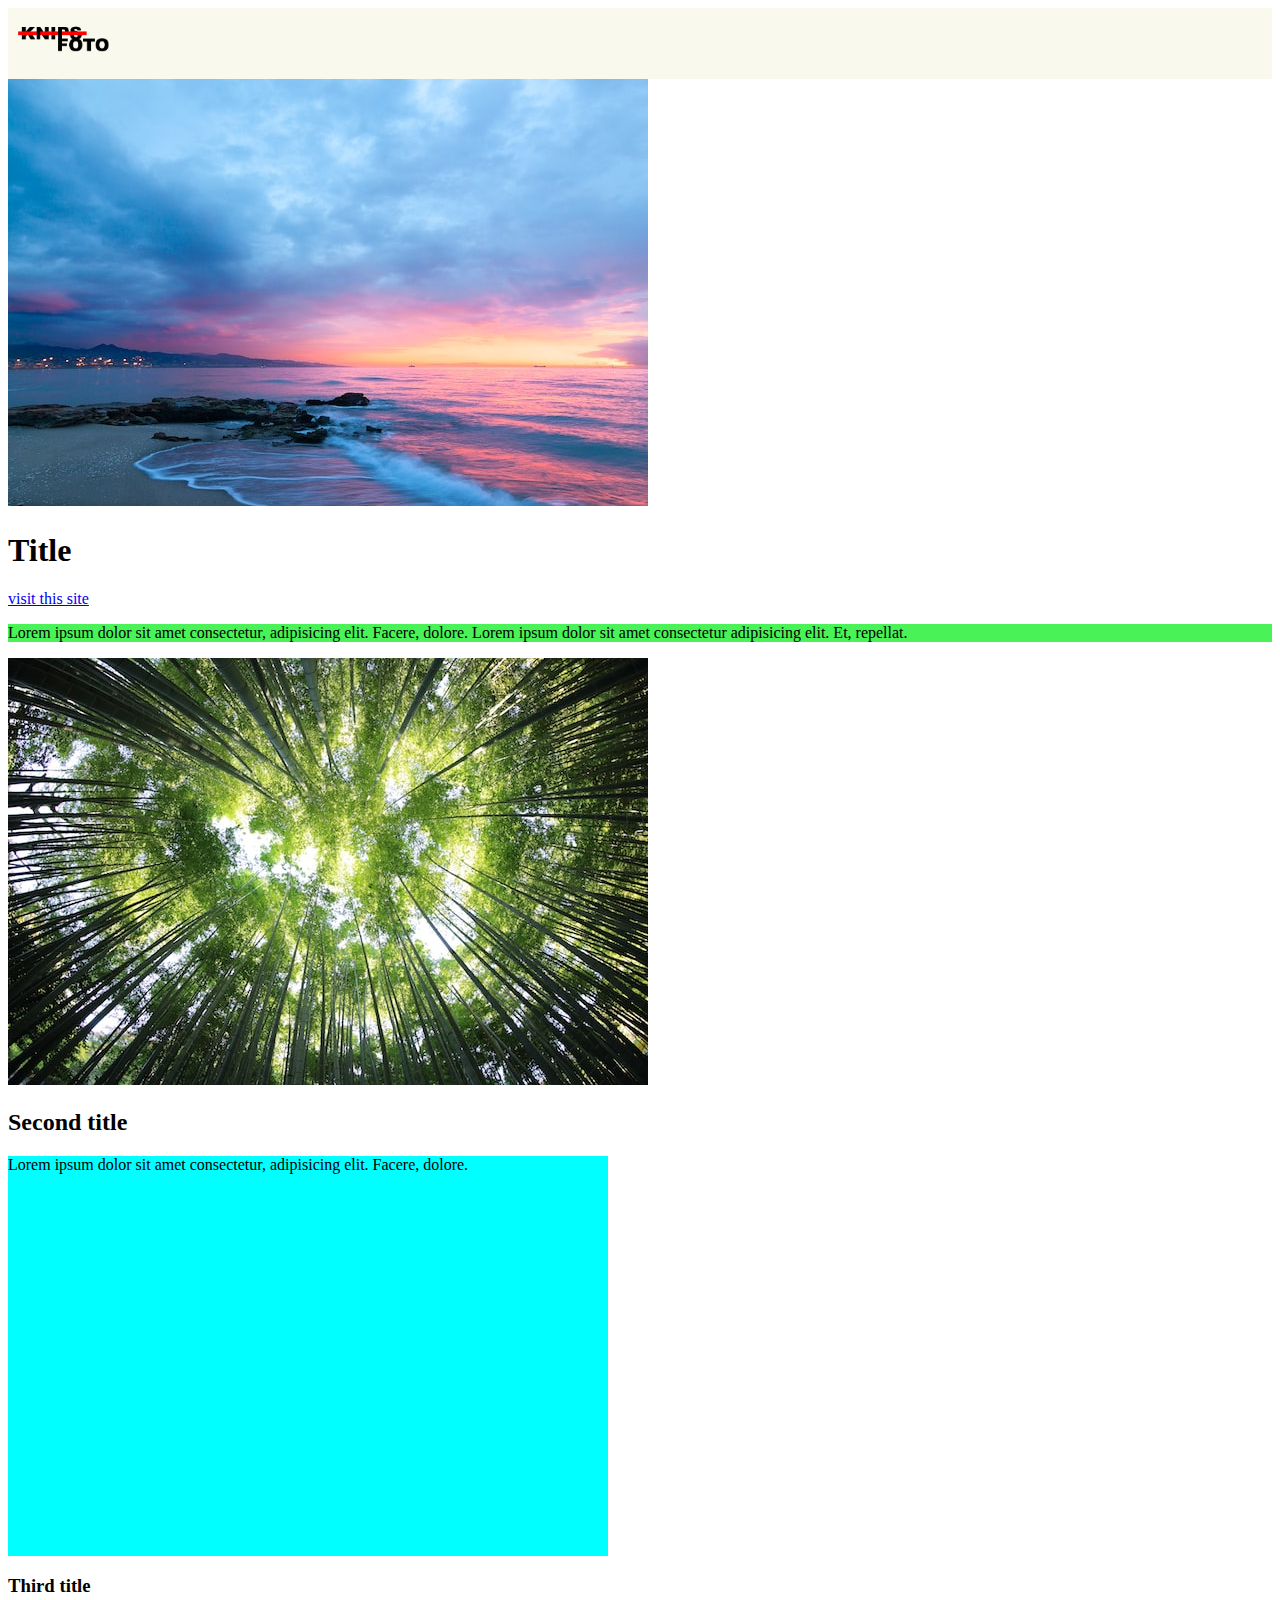
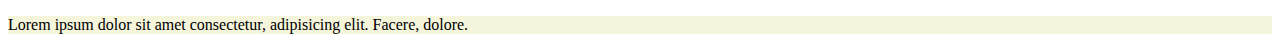
==== Index.html @ 51e5e238 "add style file" ====
<!DOCTYPE html>
<html lang="en">
    <head>
        <meta charset="UTF-8">
        <title>My first page</title>
        <meta name="description" content="this page is about me"> 
         <link rel="stylesheet" href="./CSS/Style.css">
    </head>
    <body>
        <header>
         <img src="./Assets/Knipsfoto-kopi.png" width="120">
        </header>
        <main>
            <img src="./Assets/Bildet til html.jpg" alt="">
            <article>
                <h1>Title</h1>
                <a href="https://www.google.com" target="_blank"> visit this site</a>
                <p class="first-paragraph"> 
                    Lorem ipsum dolor sit amet consectetur, adipisicing elit. Facere, dolore.
                    Lorem ipsum dolor sit amet consectetur adipisicing elit. Et, repellat.
                </p> 
                <img src="./Assets/kazuend-19SC2oaVZW0-unsplash.jpg" alt="">
                <h2>Second title</h2>
                <p id="second-paragraph"> 
                    Lorem ipsum dolor sit amet consectetur, adipisicing elit. Facere, dolore.
               
                </p>
                <h3>Third title</h3>
                <p> 
                    Lorem ipsum dolor sit amet consectetur, adipisicing elit. Facere, dolore.
                
            </p>
            </article>
         
        </main>
    </body>
</html>
---- CSS/Style.css ----
body {
    background-color: #ffffff;
}

header {
    background-color: #f7f7e5b5; 
}

p {
    background-color: #f5f5dc;
}

.first-paragraph {
    background-color: #49f257;
}

#second-paragraph {
    background-color: aqua;
    width: 600px;
    height: 400px;
}
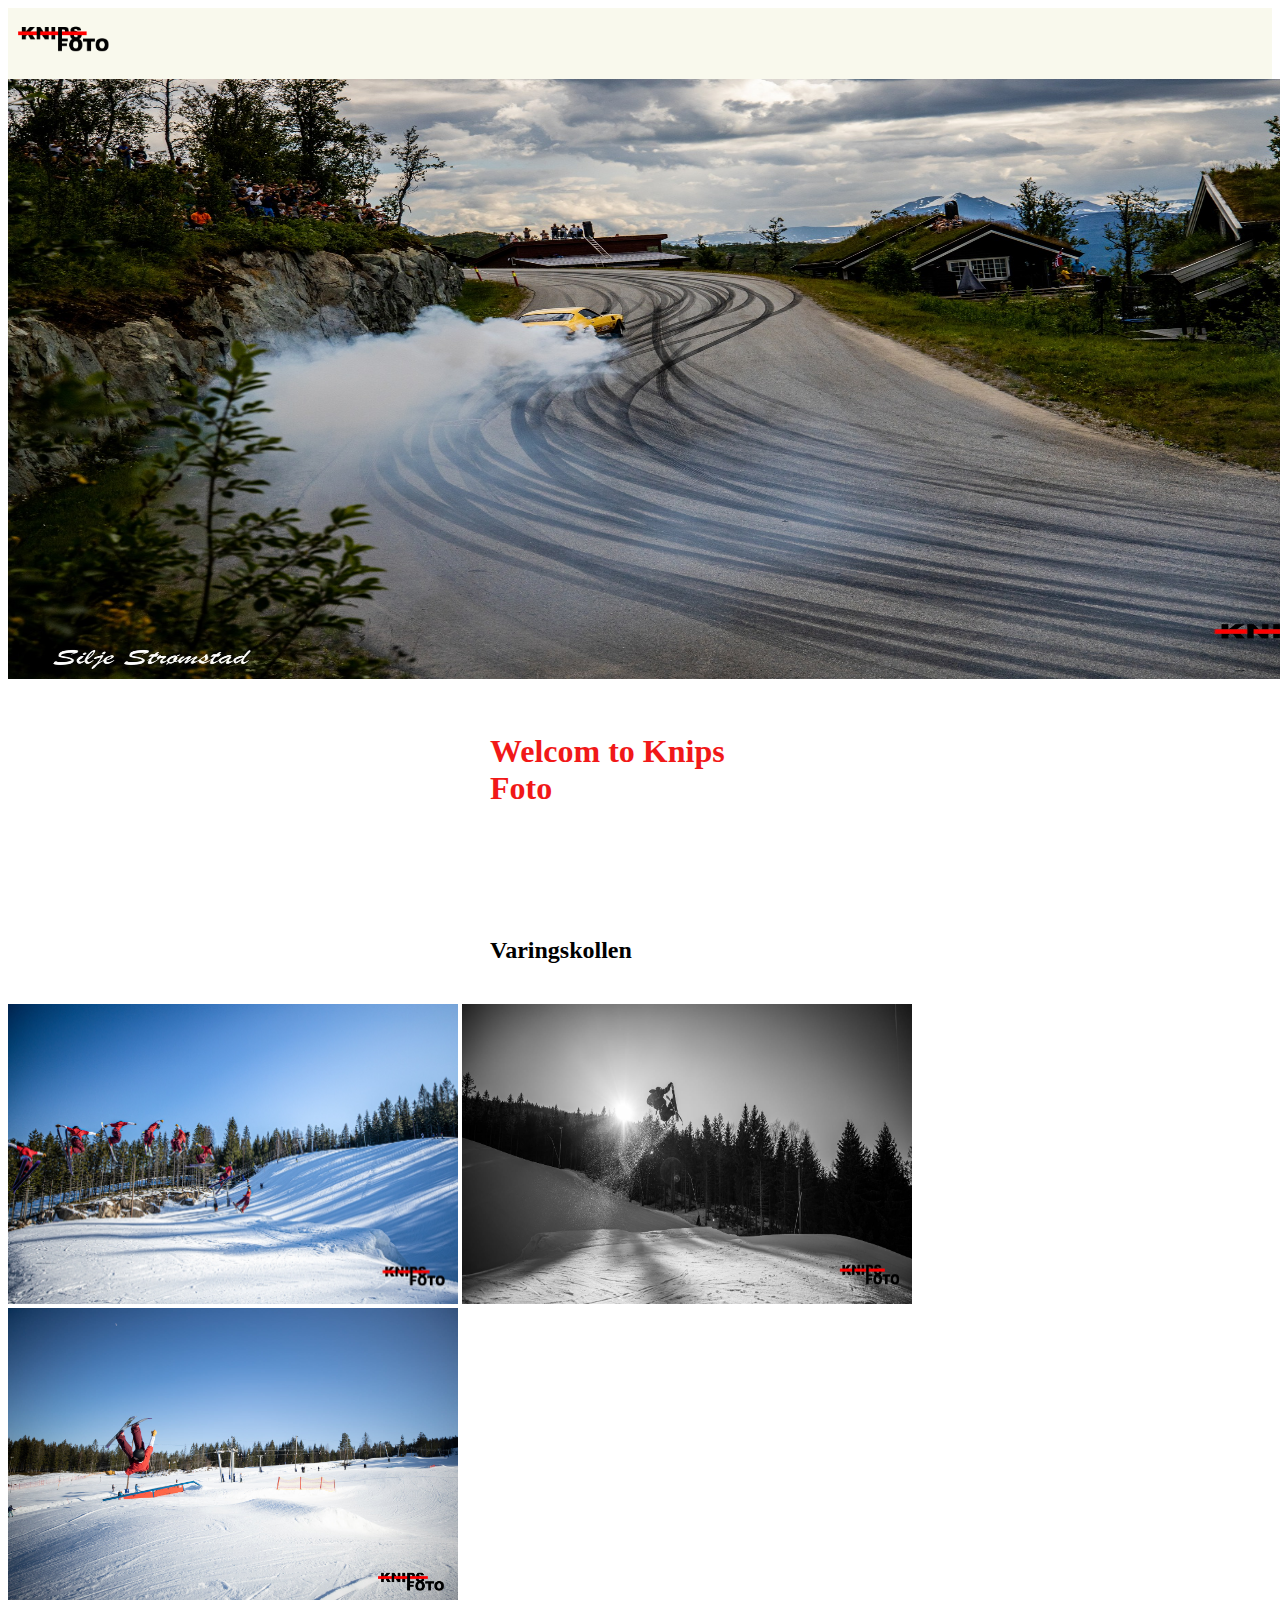
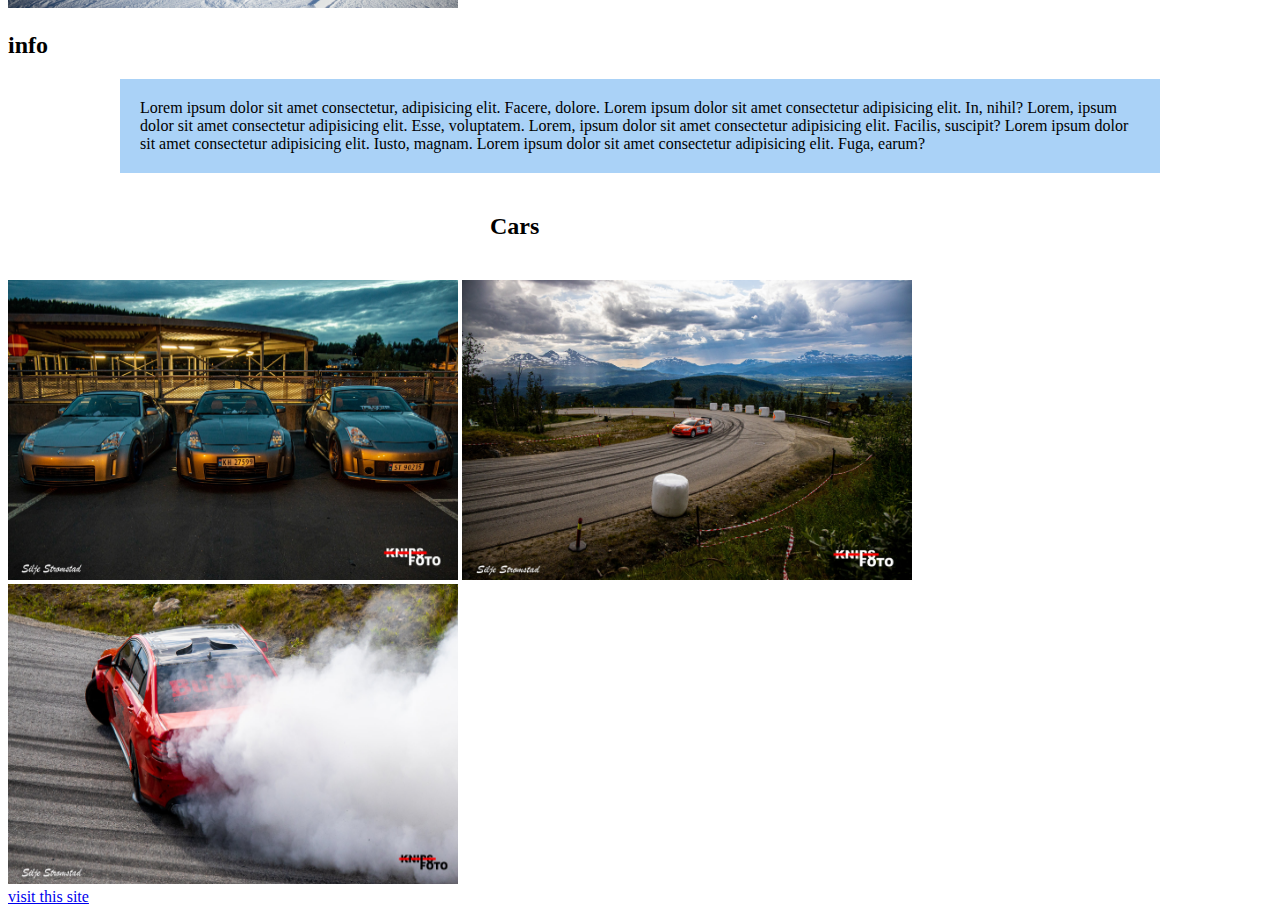
==== commit 9ddde9ca: "adding style and pictures" ====
--- a/Index.html
+++ b/Index.html
@@ -11,27 +11,28 @@
          <img src="./Assets/Knipsfoto-kopi.png" width="120">
         </header>
         <main>
-            <img src="./Assets/Bildet til html.jpg" alt="">
+            <img src="./Assets/bildet til nettside.jpeg" alt="" width="1400" height="600" class="picture-main">
             <article>
-                <h1>Title</h1>
-                <a href="https://www.google.com" target="_blank"> visit this site</a>
+                <h1>Welcom to Knips Foto</h1>
+                
                 <p class="first-paragraph"> 
-                    Lorem ipsum dolor sit amet consectetur, adipisicing elit. Facere, dolore.
-                    Lorem ipsum dolor sit amet consectetur adipisicing elit. Et, repellat.
+                    <h2 class="h2"> Varingskollen </h2> 
                 </p> 
-                <img src="./Assets/kazuend-19SC2oaVZW0-unsplash.jpg" alt="">
-                <h2>Second title</h2>
+                <img src="./Assets/bildet til nettside 1.jpeg" alt="" class="picture1"> <img src="./Assets/bildet til nettside 2.jpeg" alt="" class="picture2" > <img src="./Assets/bildet til nettside 3.jpeg" alt="" class="picture3" >
+                <h2>info</h2>
                 <p id="second-paragraph"> 
-                    Lorem ipsum dolor sit amet consectetur, adipisicing elit. Facere, dolore.
+                    Lorem ipsum dolor sit amet consectetur, adipisicing elit. Facere, dolore. Lorem ipsum dolor sit amet consectetur adipisicing elit. In, nihil?
+                    Lorem, ipsum dolor sit amet consectetur adipisicing elit. Esse, voluptatem. Lorem, ipsum dolor sit amet consectetur adipisicing elit. Facilis, suscipit?
+                    Lorem ipsum dolor sit amet consectetur adipisicing elit. Iusto, magnam. Lorem ipsum dolor sit amet consectetur adipisicing elit. Fuga, earum?
                
                 </p>
-                <h3>Third title</h3>
-                <p> 
-                    Lorem ipsum dolor sit amet consectetur, adipisicing elit. Facere, dolore.
-                
-            </p>
+                <h2 class="h2"> Cars </h2>
+               
+           
             </article>
-         
+            <img src="./Assets/bildet nettside 4.jpeg" alt="" class="picture4"> <img src="./Assets/bildet nettside 5.jpeg" alt="" class="picture5"> <img src="./Assets/bildet nettside 6.jpeg" alt="" class="picture6">
+            
         </main>
+        <a href="https://www.google.com" target="_blank"> visit this site</a>
     </body>
-</html>
+</html> 
--- a/CSS/Style.css
+++ b/CSS/Style.css
@@ -6,16 +6,69 @@
     background-color: #f7f7e5b5; 
 }
 
-p {
-    background-color: #f5f5dc;
+
+.first-paragraph {
+    width: 400px;
+    padding: 20px;
+    margin: 0 auto 0 auto;
 }
 
-.first-paragraph {
-    background-color: #49f257;
+.h2 {
+    width: 300px;
+    padding: 20px;
+    margin: 20px auto 20px auto;
 }
 
 #second-paragraph {
-    background-color: aqua;
-    width: 600px;
-    height: 400px;
+    background-color: rgb(170, 210, 247);
+    width: 1000px;
+    padding: 20px;
+    margin: 20px auto 20px auto;
+}
+
+
+article h1 {
+    color: rgb(241, 24, 24);
+    width: 300px;
+    padding: 50px;
+    margin: 0 auto 0 auto;
+}
+
+.picture-main {
+    margin: 0 auto 0 auto;
+}
+
+.picture1 { 
+    width: 450px;
+    height: 300px;
+    margin: 0 auto 0 auto 0;
+}
+.picture2 {
+    width: 450px;
+    height: 300px;
+    margin: 0 auto 0 auto;
+}
+
+.picture3 {
+    width: 450px;
+    height: 300px;
+    margin: 0 auto 0 auto;
+}
+
+.picture4 {
+    width: 450px;
+    height: 300px;
+    margin: 0 auto 0 auto;
+}
+
+.picture5 {
+    width: 450px;
+    height: 300px;
+    margin: 0 auto 0 auto;
+}
+
+.picture6 {
+    width: 450px;
+    height: 300px;
+    margin: 0 auto 0 auto;
 }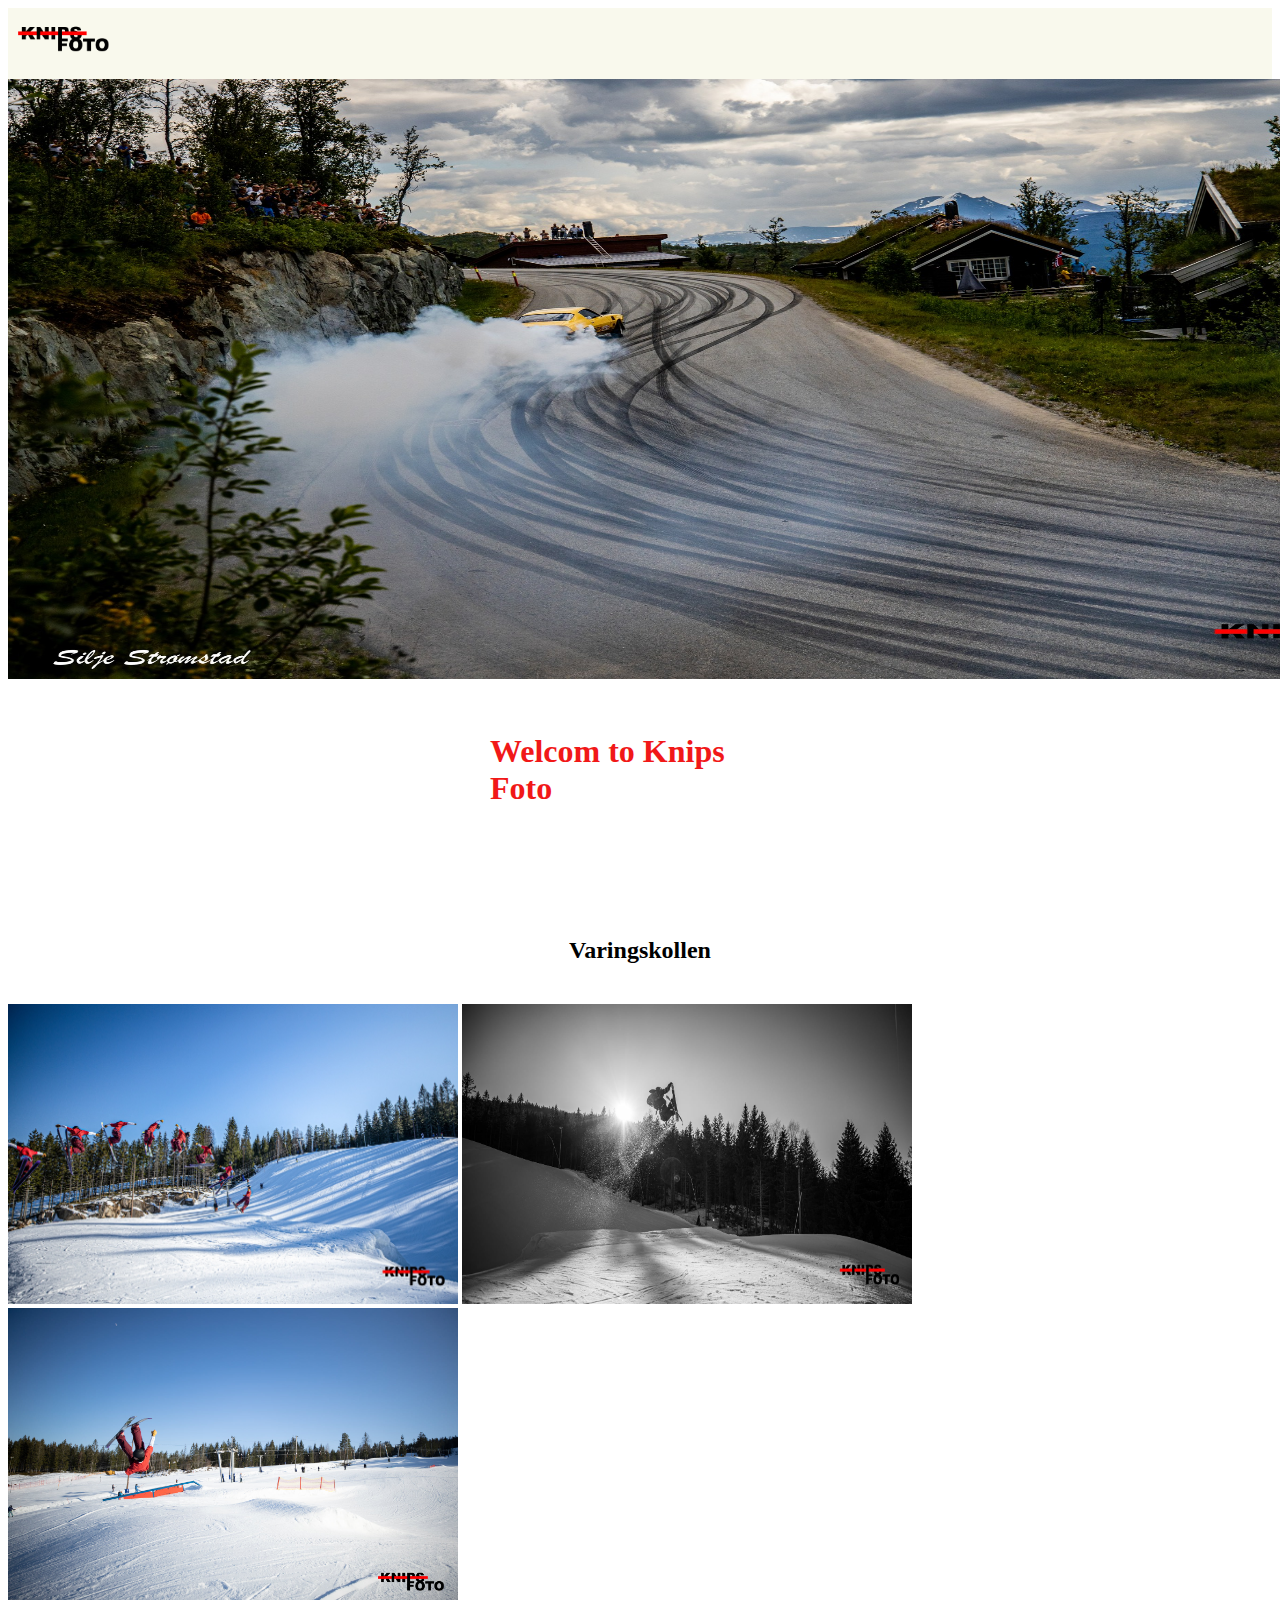
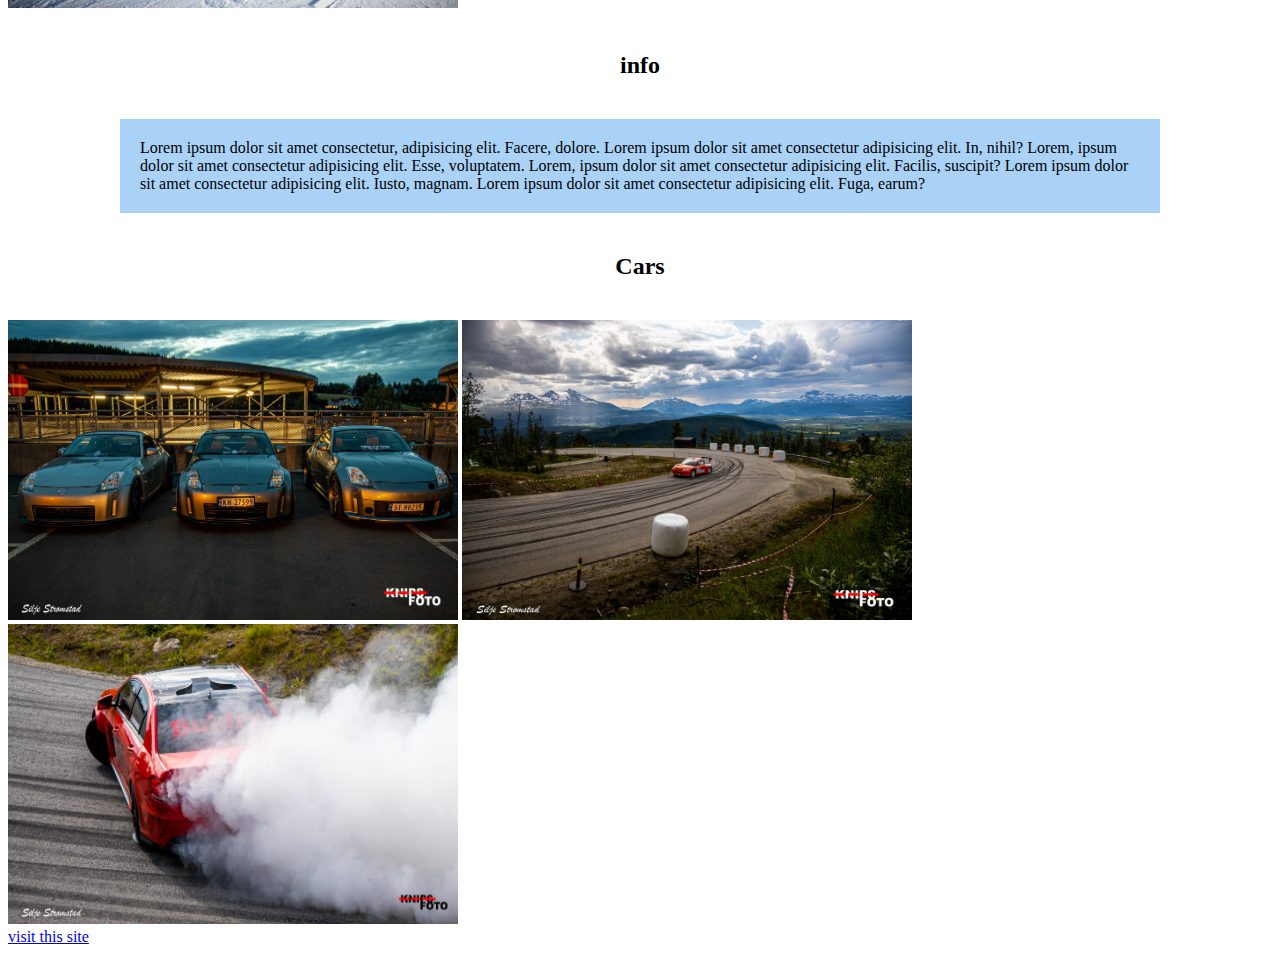
==== commit f274b1b8: "editing texst place 1" ====
--- a/Index.html
+++ b/Index.html
@@ -19,7 +19,7 @@
                     <h2 class="h2"> Varingskollen </h2> 
                 </p> 
                 <img src="./Assets/bildet til nettside 1.jpeg" alt="" class="picture1"> <img src="./Assets/bildet til nettside 2.jpeg" alt="" class="picture2" > <img src="./Assets/bildet til nettside 3.jpeg" alt="" class="picture3" >
-                <h2>info</h2>
+                <h2 class="h2"> info </h2>
                 <p id="second-paragraph"> 
                     Lorem ipsum dolor sit amet consectetur, adipisicing elit. Facere, dolore. Lorem ipsum dolor sit amet consectetur adipisicing elit. In, nihil?
                     Lorem, ipsum dolor sit amet consectetur adipisicing elit. Esse, voluptatem. Lorem, ipsum dolor sit amet consectetur adipisicing elit. Facilis, suscipit?
--- a/CSS/Style.css
+++ b/CSS/Style.css
@@ -17,6 +17,7 @@
     width: 300px;
     padding: 20px;
     margin: 20px auto 20px auto;
+    text-align: center;
 }
 
 #second-paragraph {
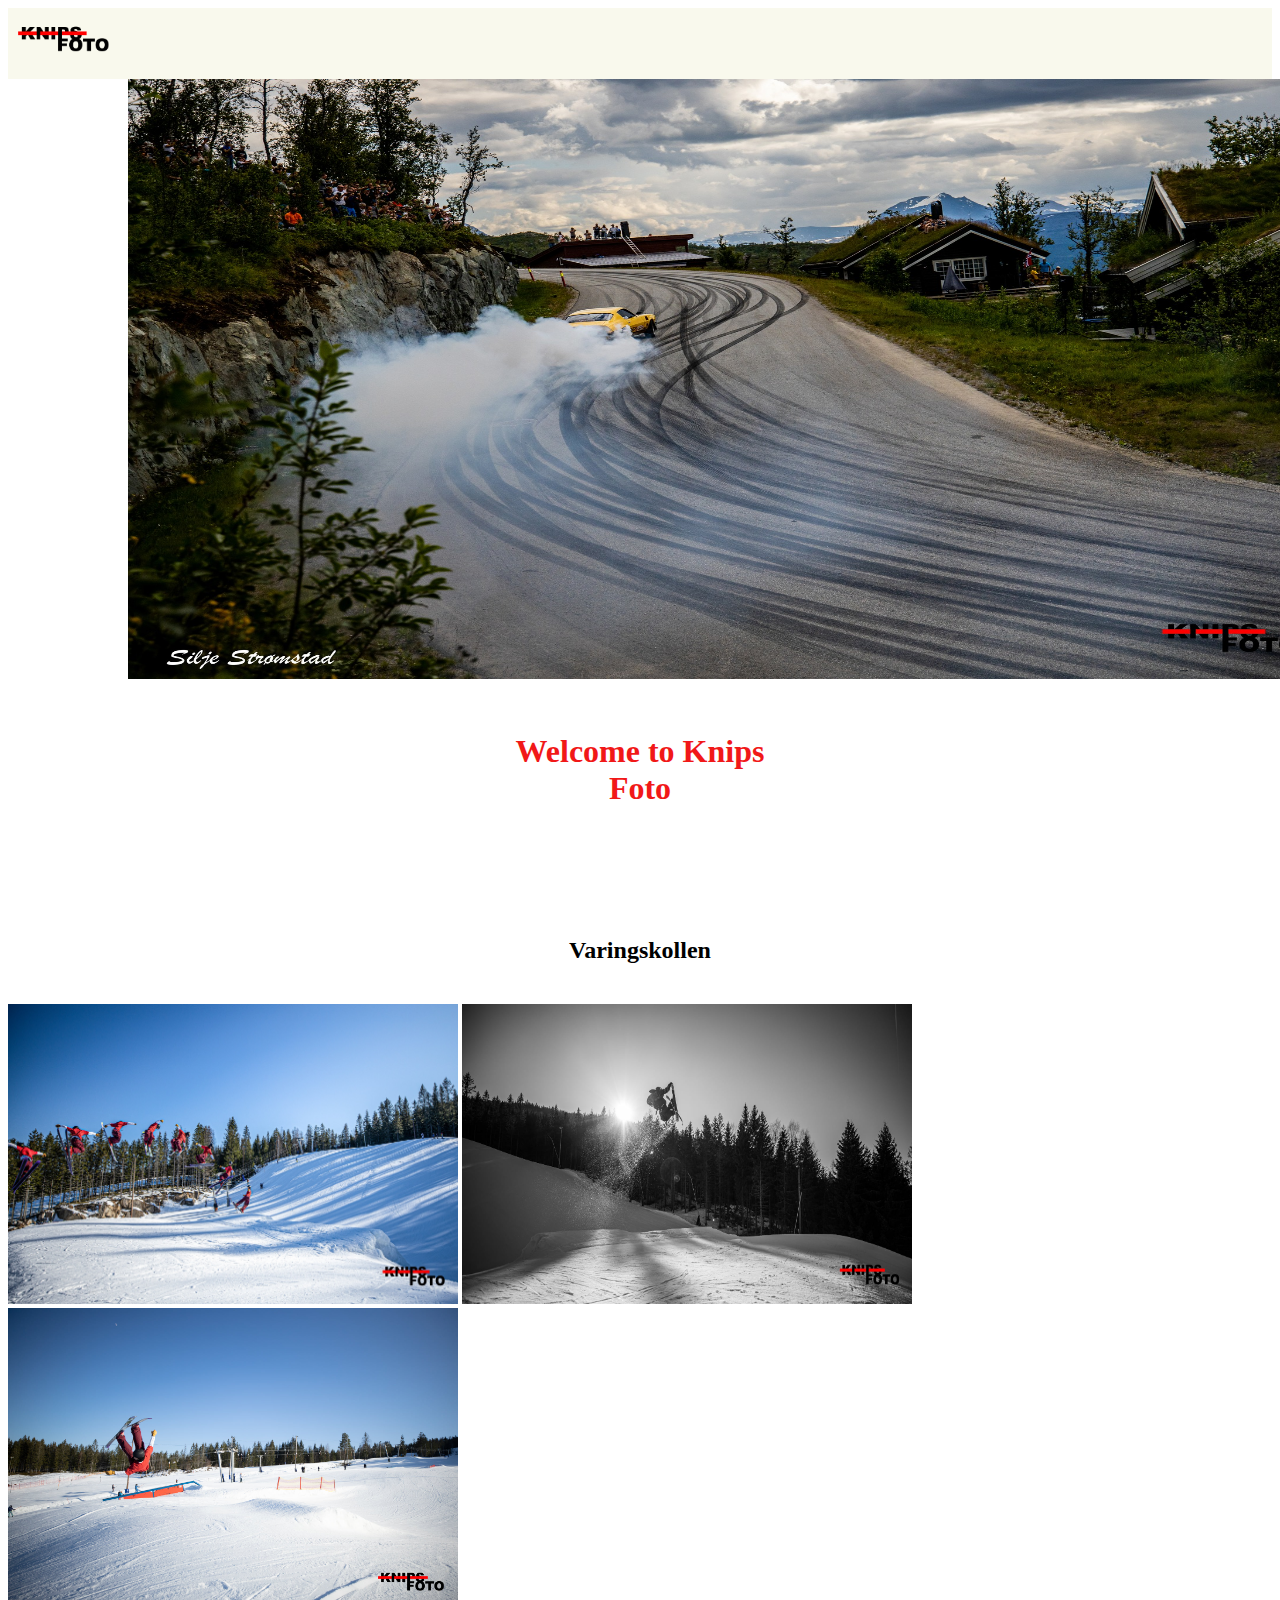
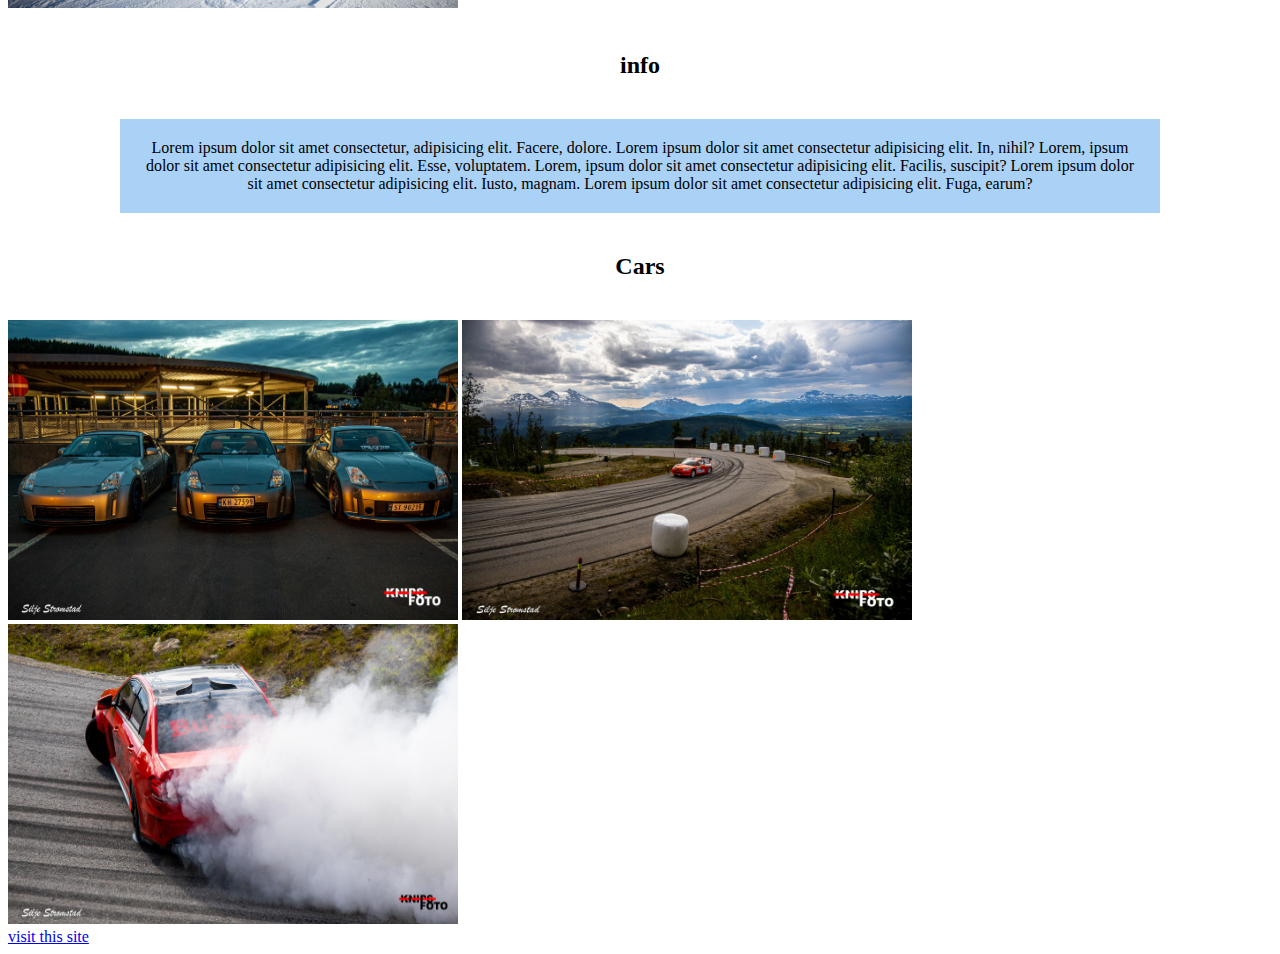
==== commit b61054c2: "Picture move" ====
--- a/Index.html
+++ b/Index.html
@@ -11,9 +11,12 @@
          <img src="./Assets/Knipsfoto-kopi.png" width="120">
         </header>
         <main>
-            <img src="./Assets/bildet til nettside.jpeg" alt="" width="1400" height="600" class="picture-main">
+            <div>
+                <img src="./Assets/bildet til nettside.jpeg" alt="" width="1200" height="600" class="picture-main">
+            </div>
+            
             <article>
-                <h1>Welcom to Knips Foto</h1>
+                <h1>Welcome to Knips Foto</h1>
                 
                 <p class="first-paragraph"> 
                     <h2 class="h2"> Varingskollen </h2> 
--- a/CSS/Style.css
+++ b/CSS/Style.css
@@ -11,6 +11,7 @@
     width: 400px;
     padding: 20px;
     margin: 0 auto 0 auto;
+    text-align: center;
 }
 
 .h2 {
@@ -25,6 +26,7 @@
     width: 1000px;
     padding: 20px;
     margin: 20px auto 20px auto;
+    text-align: center;
 }
 
 
@@ -33,10 +35,12 @@
     width: 300px;
     padding: 50px;
     margin: 0 auto 0 auto;
+    text-align: center;
 }
 
 .picture-main {
     margin: 0 auto 0 auto;
+    padding-left: 120px;
 }
 
 .picture1 { 
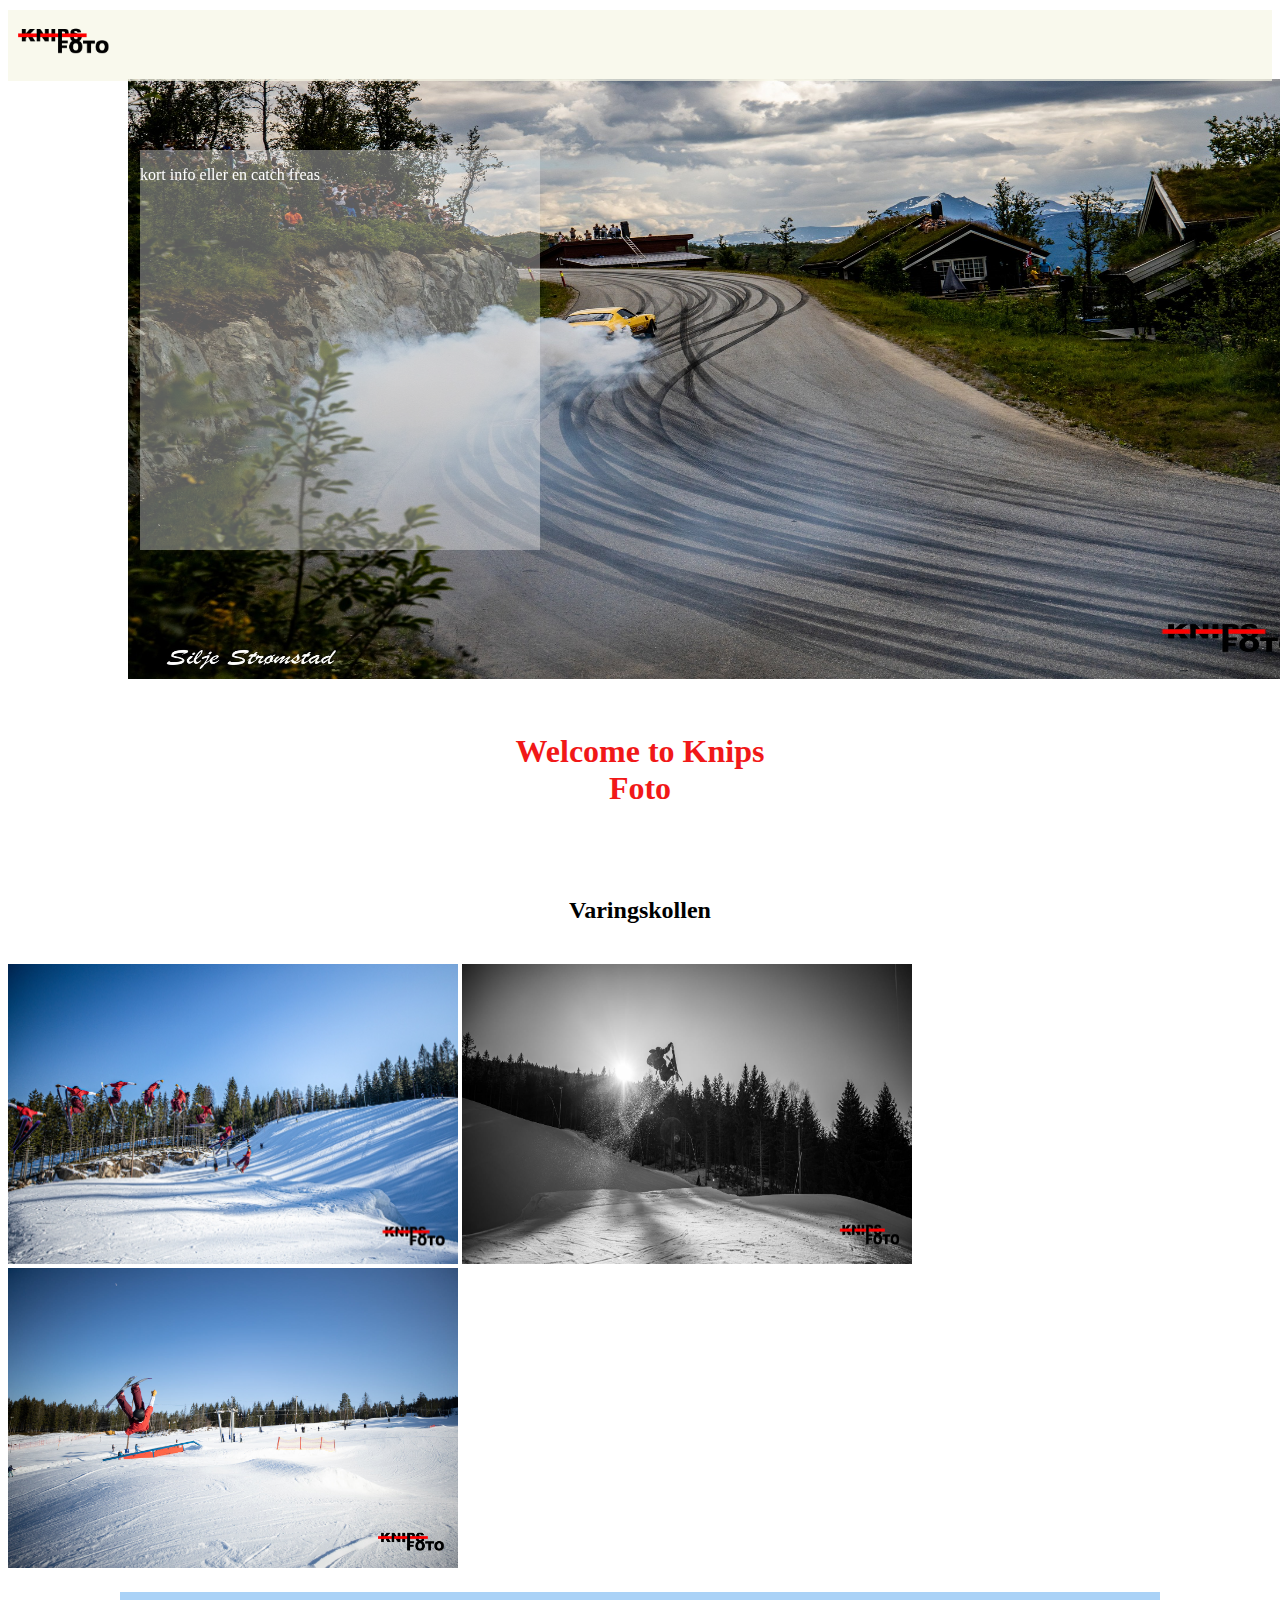
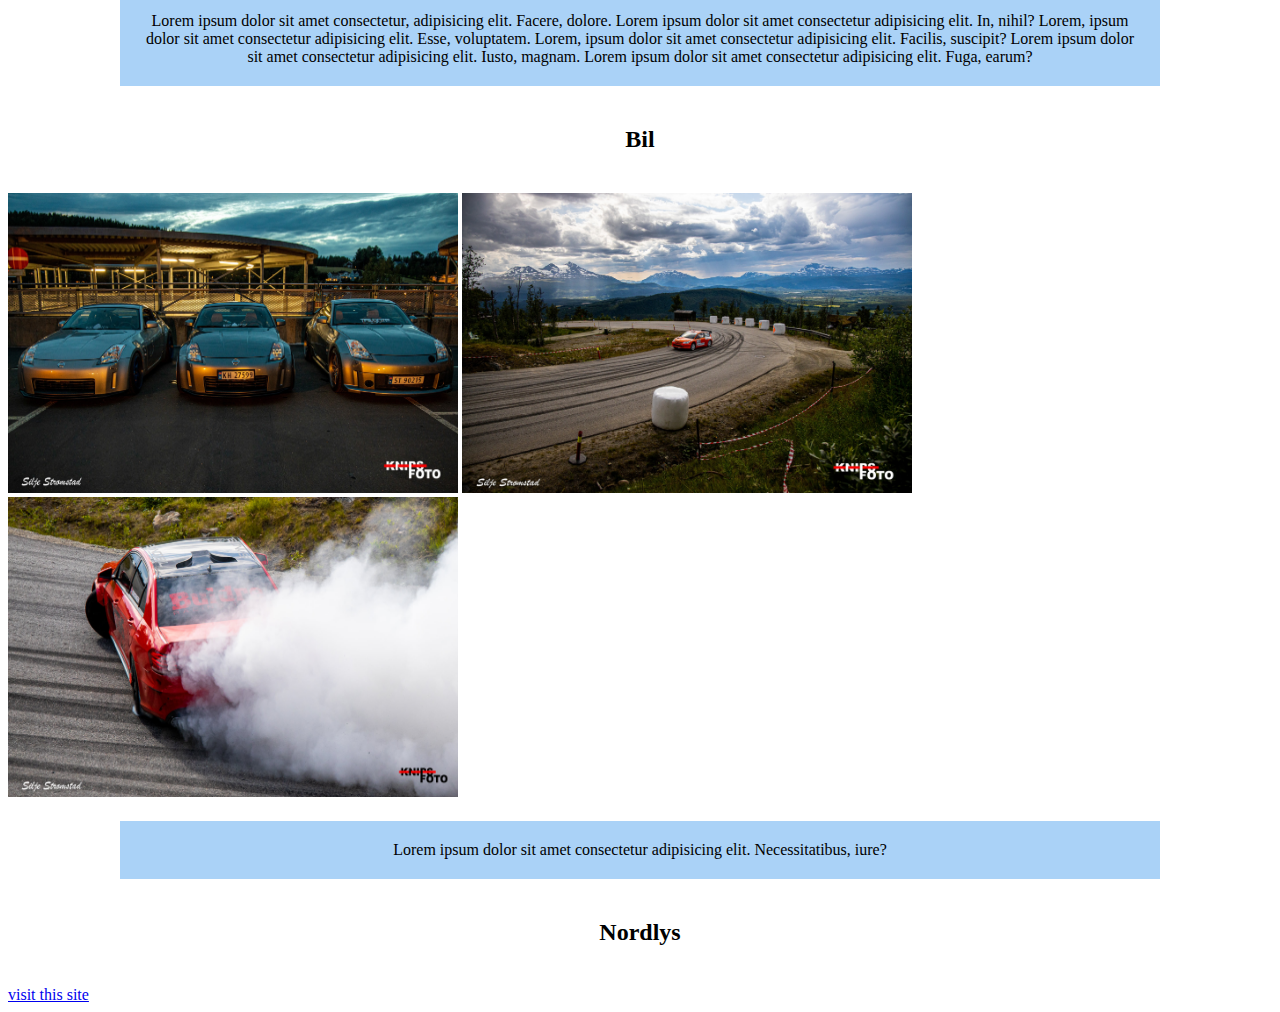
==== commit 2b646d60: "edit side" ====
--- a/Index.html
+++ b/Index.html
@@ -2,40 +2,83 @@
 <html lang="en">
     <head>
         <meta charset="UTF-8">
-        <title>My first page</title>
+            <title>My first page</title>
         <meta name="description" content="this page is about me"> 
-         <link rel="stylesheet" href="./CSS/Style.css">
+            <link rel="stylesheet" href="./CSS/Style.css">
     </head>
     <body>
-        <header>
-         <img src="./Assets/Knipsfoto-kopi.png" width="120">
+        <header class="header">
+            <img src="./Assets/Knipsfoto-kopi.png" width="120">
         </header>
         <main>
+        <section>
             <div>
                 <img src="./Assets/bildet til nettside.jpeg" alt="" width="1200" height="600" class="picture-main">
             </div>
-            
+         </section>
+
+        <section>
+                <div class="my-box">
+                <p class="inside-box"> 
+                    kort info eller en catch freas
+
+                </p>
+                </div>
+        </section>
+        
+        <section>
             <article>
-                <h1>Welcome to Knips Foto</h1>
+              <h1>Welcome to Knips Foto</h1>
+            </article>   
+        </section>
+
+        <section>
+            <article>
+                 <h2 class="h2"> Varingskollen </h2> 
+                 <img src="./Assets/bildet til nettside 1.jpeg" alt="" class="picture1"> 
+                 <img src="./Assets/bildet til nettside 2.jpeg" alt="" class="picture2" > 
+                 <img src="./Assets/bildet til nettside 3.jpeg" alt="" class="picture3" >
+            </article>
+        </section>
+
+        <section>
+            <article>
+                </p> 
                 
-                <p class="first-paragraph"> 
-                    <h2 class="h2"> Varingskollen </h2> 
-                </p> 
-                <img src="./Assets/bildet til nettside 1.jpeg" alt="" class="picture1"> <img src="./Assets/bildet til nettside 2.jpeg" alt="" class="picture2" > <img src="./Assets/bildet til nettside 3.jpeg" alt="" class="picture3" >
-                <h2 class="h2"> info </h2>
                 <p id="second-paragraph"> 
                     Lorem ipsum dolor sit amet consectetur, adipisicing elit. Facere, dolore. Lorem ipsum dolor sit amet consectetur adipisicing elit. In, nihil?
                     Lorem, ipsum dolor sit amet consectetur adipisicing elit. Esse, voluptatem. Lorem, ipsum dolor sit amet consectetur adipisicing elit. Facilis, suscipit?
                     Lorem ipsum dolor sit amet consectetur adipisicing elit. Iusto, magnam. Lorem ipsum dolor sit amet consectetur adipisicing elit. Fuga, earum?
                
                 </p>
-                <h2 class="h2"> Cars </h2>
-               
-           
             </article>
-            <img src="./Assets/bildet nettside 4.jpeg" alt="" class="picture4"> <img src="./Assets/bildet nettside 5.jpeg" alt="" class="picture5"> <img src="./Assets/bildet nettside 6.jpeg" alt="" class="picture6">
-            
+        </section>
+        
+        <section>
+            <article>
+
+                <h2 class="h2"> Bil </h2>
+                <img src="./Assets/bildet nettside 4.jpeg" alt="" class="picture4"> 
+                <img src="./Assets/bildet nettside 5.jpeg" alt="" class="picture5"> 
+                <img src="./Assets/bildet nettside 6.jpeg" alt="" class="picture6">
+                <p class=" third-paragraph">
+                 Lorem ipsum dolor sit amet consectetur adipisicing elit. Necessitatibus, iure?
+                </p>
+            </article>
+        </section>
+                <h2 class="h2"> Nordlys </h2>
+
+        <section>
+            <article>
+
+            </article>
+        </section>
+
+
         </main>
         <a href="https://www.google.com" target="_blank"> visit this site</a>
+        <footer>
+
+        </footer>
     </body>
 </html> 
--- a/CSS/Style.css
+++ b/CSS/Style.css
@@ -22,7 +22,7 @@
 }
 
 #second-paragraph {
-    background-color: rgb(170, 210, 247);
+    background-color: #aad2f7;
     width: 1000px;
     padding: 20px;
     margin: 20px auto 20px auto;
@@ -41,23 +41,27 @@
 .picture-main {
     margin: 0 auto 0 auto;
     padding-left: 120px;
+    
 }
 
 .picture1 { 
     width: 450px;
     height: 300px;
     margin: 0 auto 0 auto 0;
+    display: inline-block;
 }
 .picture2 {
     width: 450px;
     height: 300px;
     margin: 0 auto 0 auto;
+    display: inline-block;
 }
 
 .picture3 {
     width: 450px;
     height: 300px;
     margin: 0 auto 0 auto;
+    display: inline-block
 }
 
 .picture4 {
@@ -76,4 +80,35 @@
     width: 450px;
     height: 300px;
     margin: 0 auto 0 auto;
-}+}
+
+.my-box {
+    width: 400px;
+    height: 400px;
+    background-color: rgba(248, 248, 248, 0.378);
+    position: absolute;
+    top: 150px;
+    left: 140px;
+}
+
+.inside-box {
+ position: absolute;
+ color: #ffffff;
+
+}
+
+.third-paragraph {
+    background-color: #aad2f7;
+    width: 1000px;
+    padding: 20px;
+    margin: 20px auto 20px auto;
+    text-align: center;
+
+}
+
+.header {
+    display: block;
+    position: sticky;
+    top: 10px;
+
+}
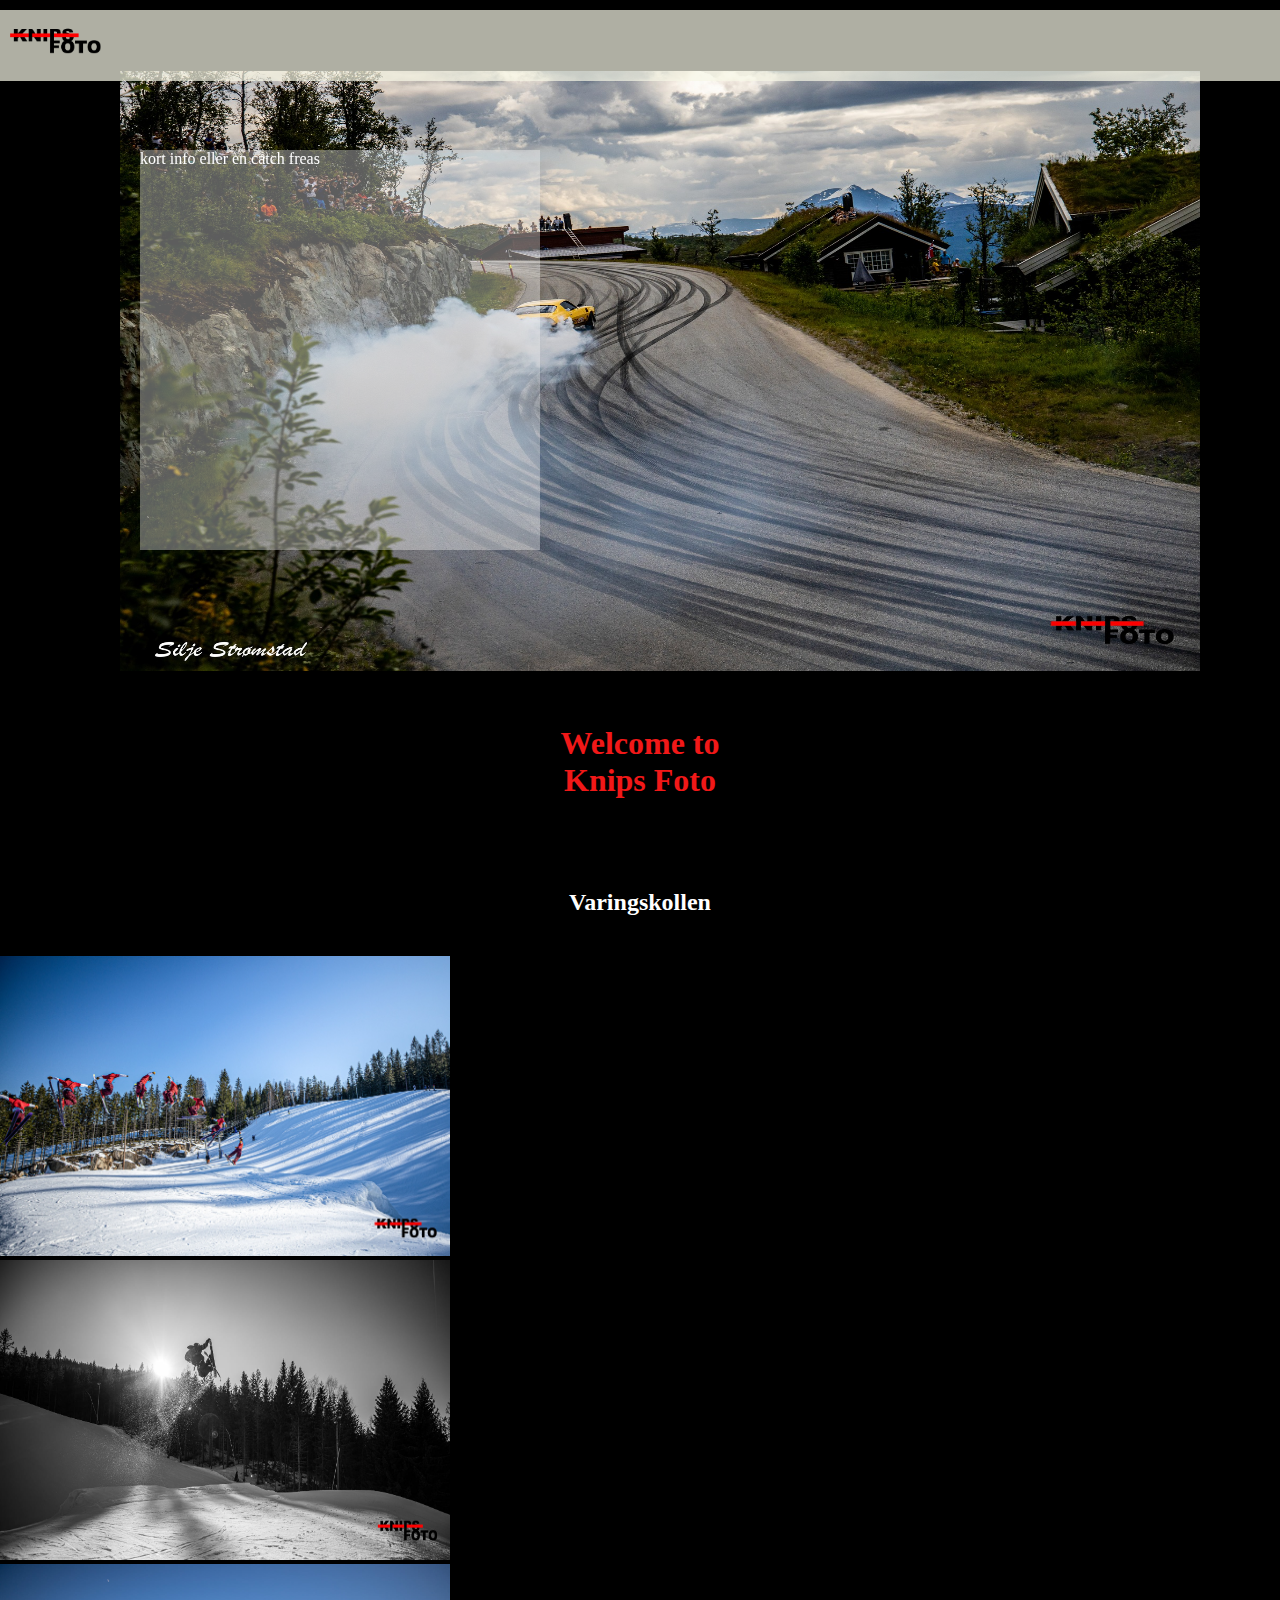
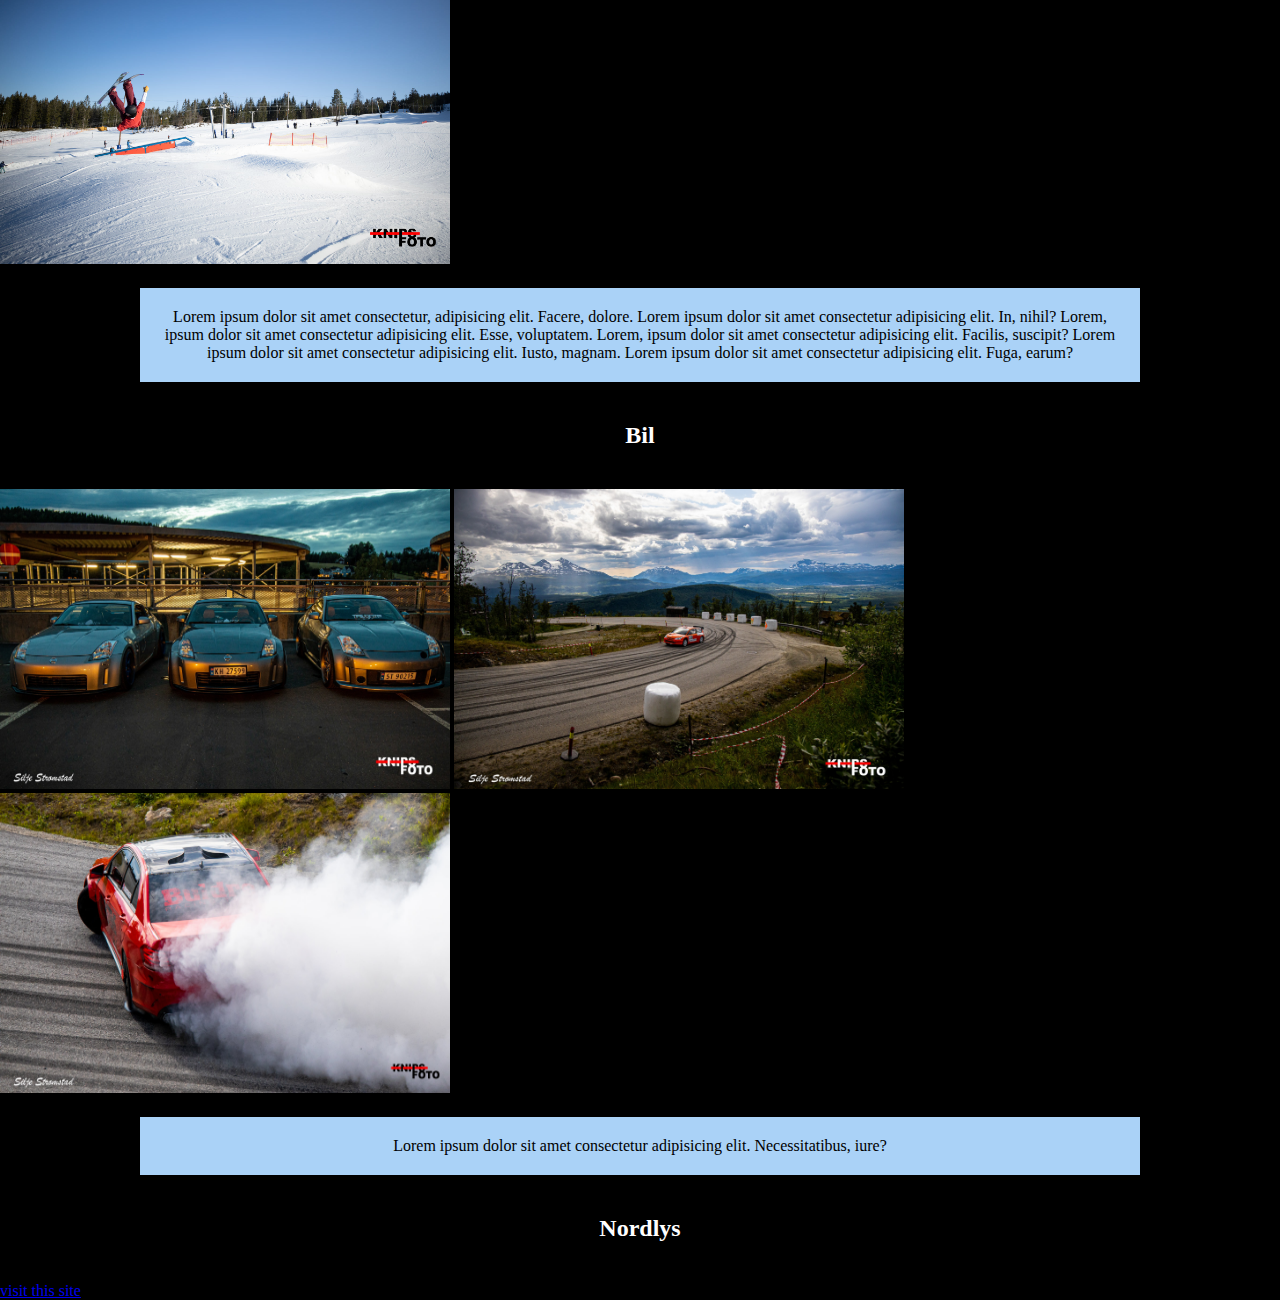
==== commit eaf84c15: "chang  an add" ====
--- a/Index.html
+++ b/Index.html
@@ -4,6 +4,7 @@
         <meta charset="UTF-8">
             <title>My first page</title>
         <meta name="description" content="this page is about me"> 
+            <link rel="stylesheet" href="./CSS/reset.css">
             <link rel="stylesheet" href="./CSS/Style.css">
     </head>
     <body>
@@ -35,9 +36,17 @@
         <section>
             <article>
                  <h2 class="h2"> Varingskollen </h2> 
-                 <img src="./Assets/bildet til nettside 1.jpeg" alt="" class="picture1"> 
-                 <img src="./Assets/bildet til nettside 2.jpeg" alt="" class="picture2" > 
-                 <img src="./Assets/bildet til nettside 3.jpeg" alt="" class="picture3" >
+                 <div class="112">
+                     <img src="./Assets/bildet til nettside 1.jpeg" alt="" class="picture1"> 
+                 </div>
+                <div>
+                     <img src="./Assets/bildet til nettside 2.jpeg" alt="" class="picture2" > 
+                </div>
+                <div>
+                     <img src="./Assets/bildet til nettside 3.jpeg" alt="" class="picture3" >
+                </div>
+                
+                
             </article>
         </section>
 
--- a/CSS/Style.css
+++ b/CSS/Style.css
@@ -1,5 +1,6 @@
 body {
-    background-color: #ffffff;
+    background-color: #000000;
+   
 }
 
 header {
@@ -19,6 +20,7 @@
     padding: 20px;
     margin: 20px auto 20px auto;
     text-align: center;
+    color: #ffffff;
 }
 
 #second-paragraph {
@@ -50,6 +52,8 @@
     margin: 0 auto 0 auto 0;
     display: inline-block;
 }
+
+
 .picture2 {
     width: 450px;
     height: 300px;
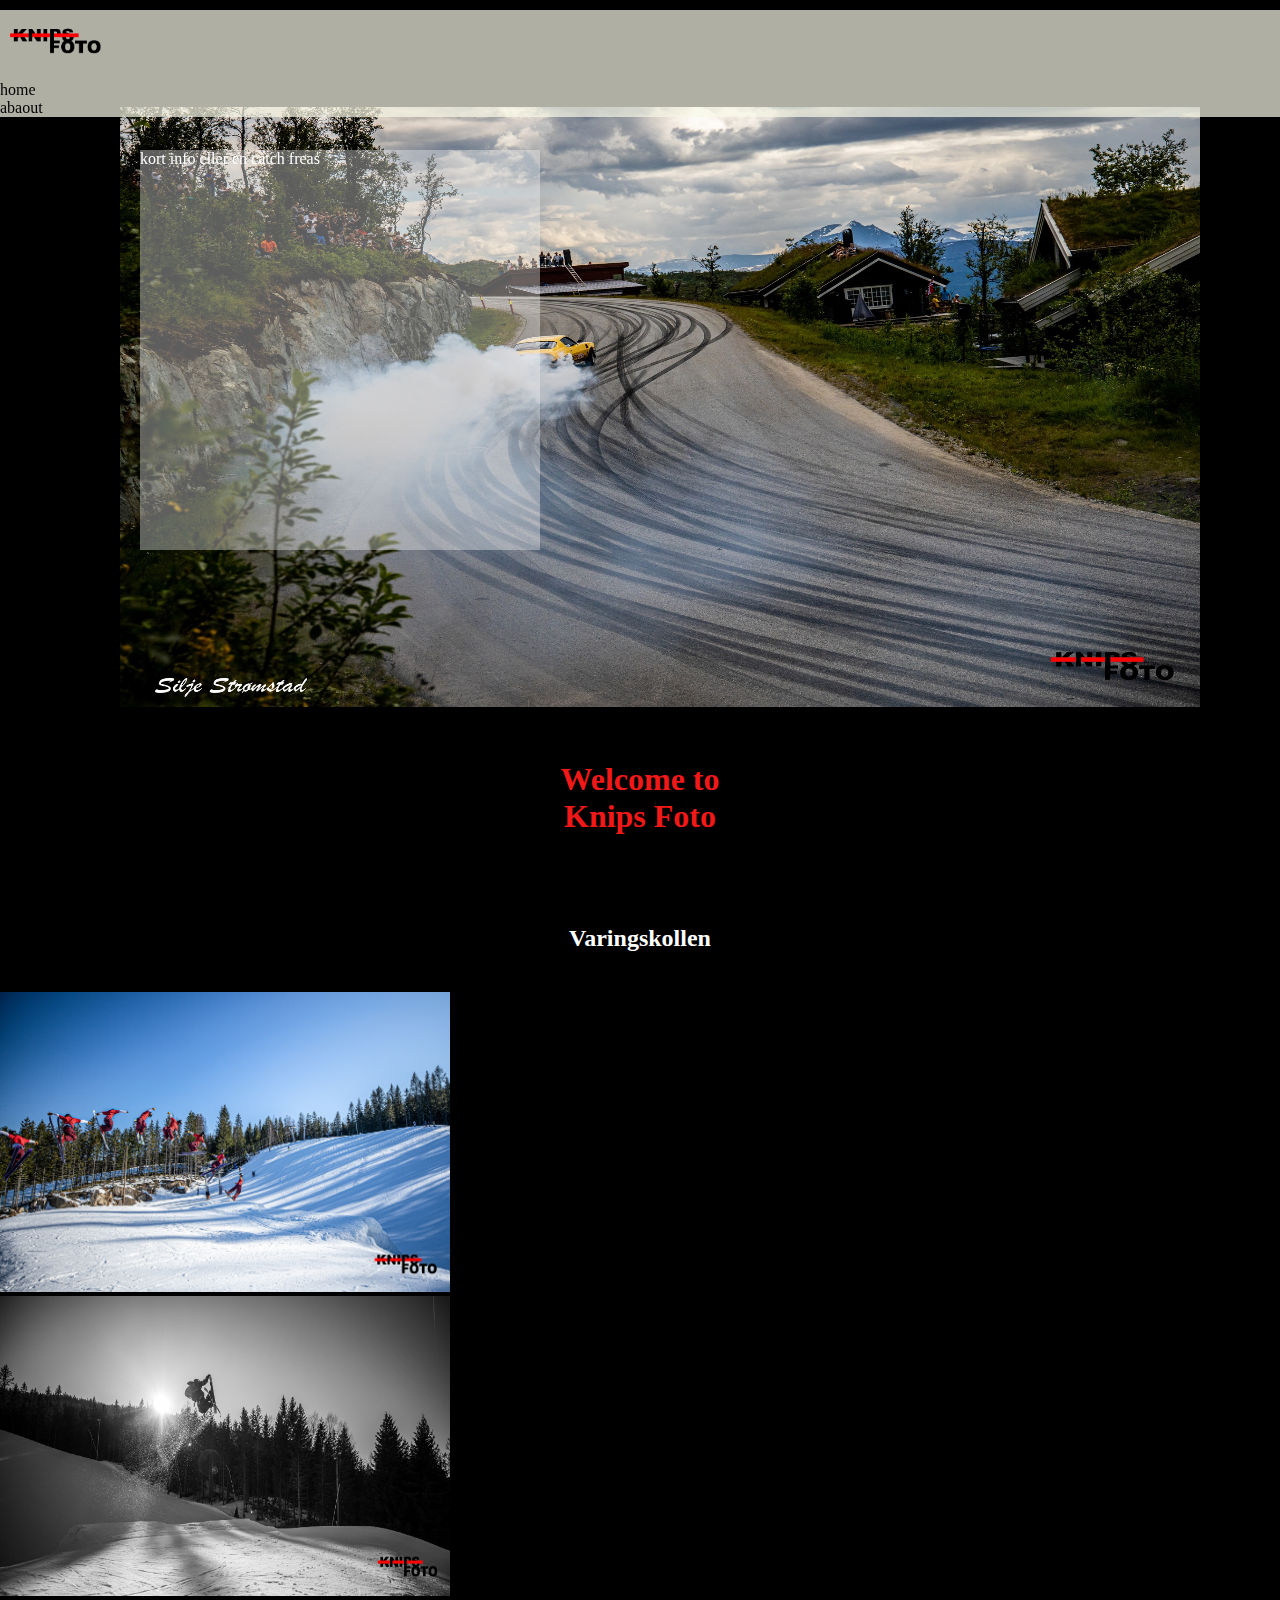
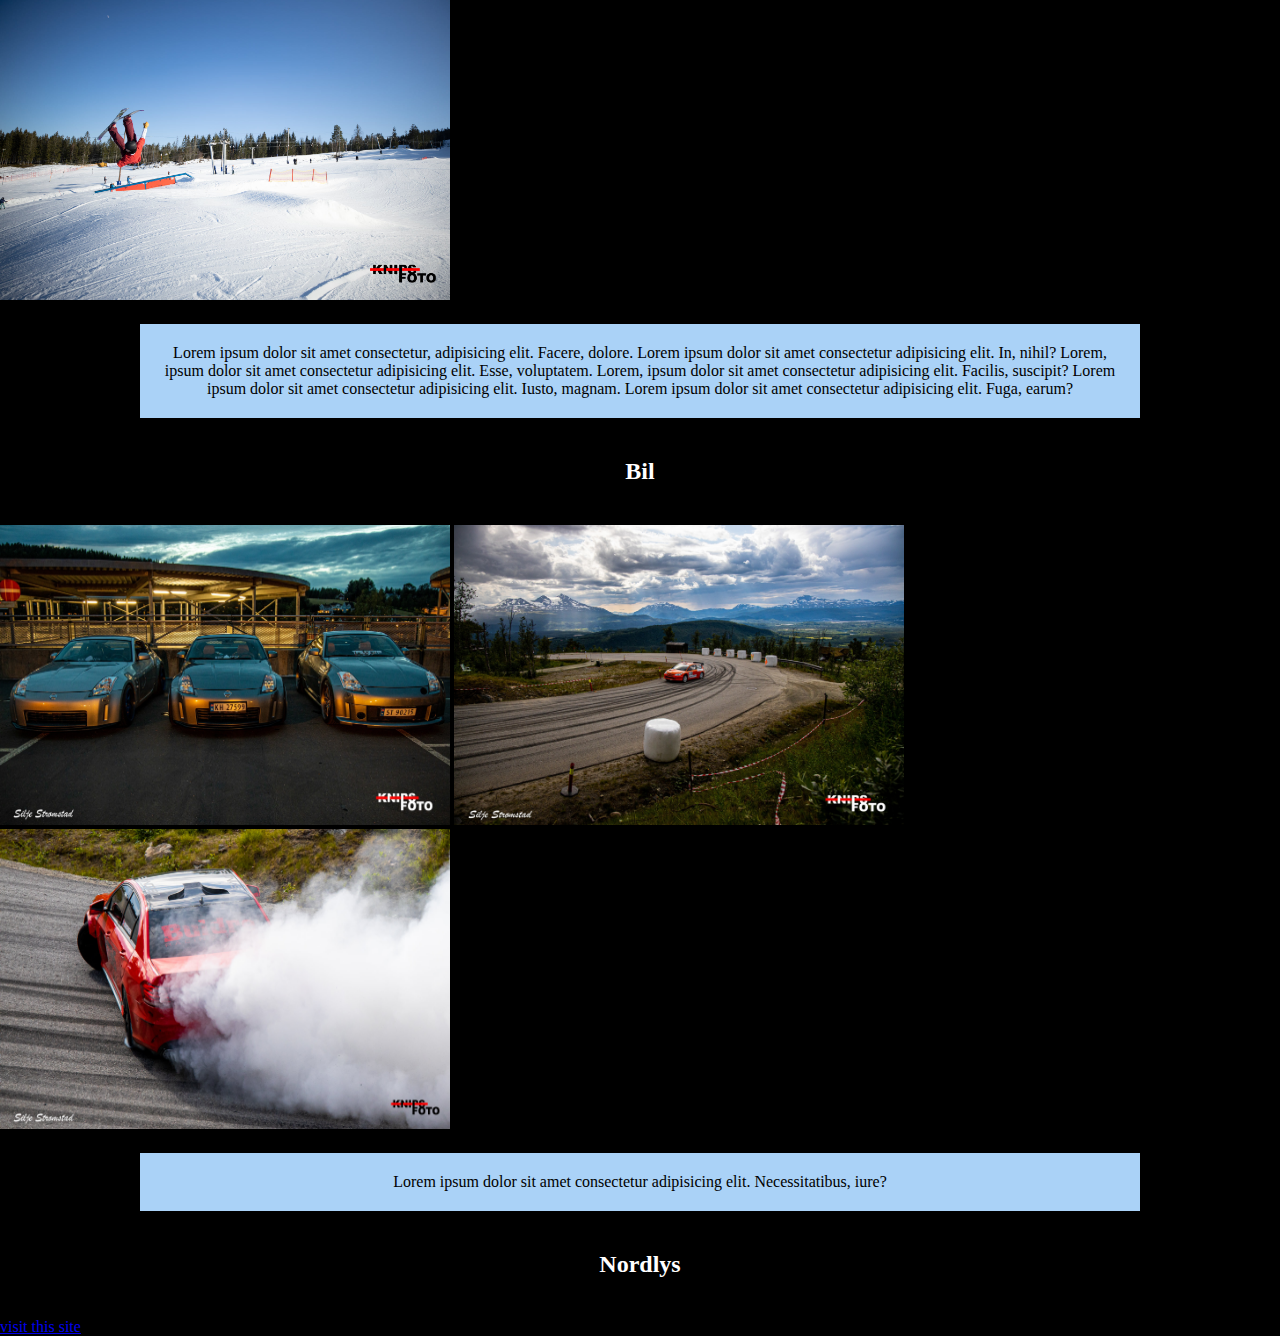
==== commit 2d80efa7: "last week" ====
--- a/Index.html
+++ b/Index.html
@@ -2,7 +2,7 @@
 <html lang="en">
     <head>
         <meta charset="UTF-8">
-            <title>My first page</title>
+            <title>KnipsFotono</title>
         <meta name="description" content="this page is about me"> 
             <link rel="stylesheet" href="./CSS/reset.css">
             <link rel="stylesheet" href="./CSS/Style.css">
@@ -10,6 +10,12 @@
     <body>
         <header class="header">
             <img src="./Assets/Knipsfoto-kopi.png" width="120">
+            <nav>
+                <ul>
+                    <li> home </li>
+                    <li> abaout </li>
+                </ul>
+            </nav>
         </header>
         <main>
         <section>
@@ -32,22 +38,21 @@
               <h1>Welcome to Knips Foto</h1>
             </article>   
         </section>
+        
+        <h2 class="h2"> Varingskollen </h2> 
 
-        <section>
-            <article>
-                 <h2 class="h2"> Varingskollen </h2> 
-                 <div class="112">
-                     <img src="./Assets/bildet til nettside 1.jpeg" alt="" class="picture1"> 
+        <section class="flex-container">
+                 
+                 <div>
+                     <img src="./Assets/bildet til nettside 1.jpeg" class="picture1"> 
                  </div>
-                <div>
-                     <img src="./Assets/bildet til nettside 2.jpeg" alt="" class="picture2" > 
+                <div >
+                     <img src="./Assets/bildet til nettside 2.jpeg" class="picture2" > 
                 </div>
                 <div>
-                     <img src="./Assets/bildet til nettside 3.jpeg" alt="" class="picture3" >
+                     <img src="./Assets/bildet til nettside 3.jpeg" class="picture3" >
                 </div>
                 
-                
-            </article>
         </section>
 
         <section>
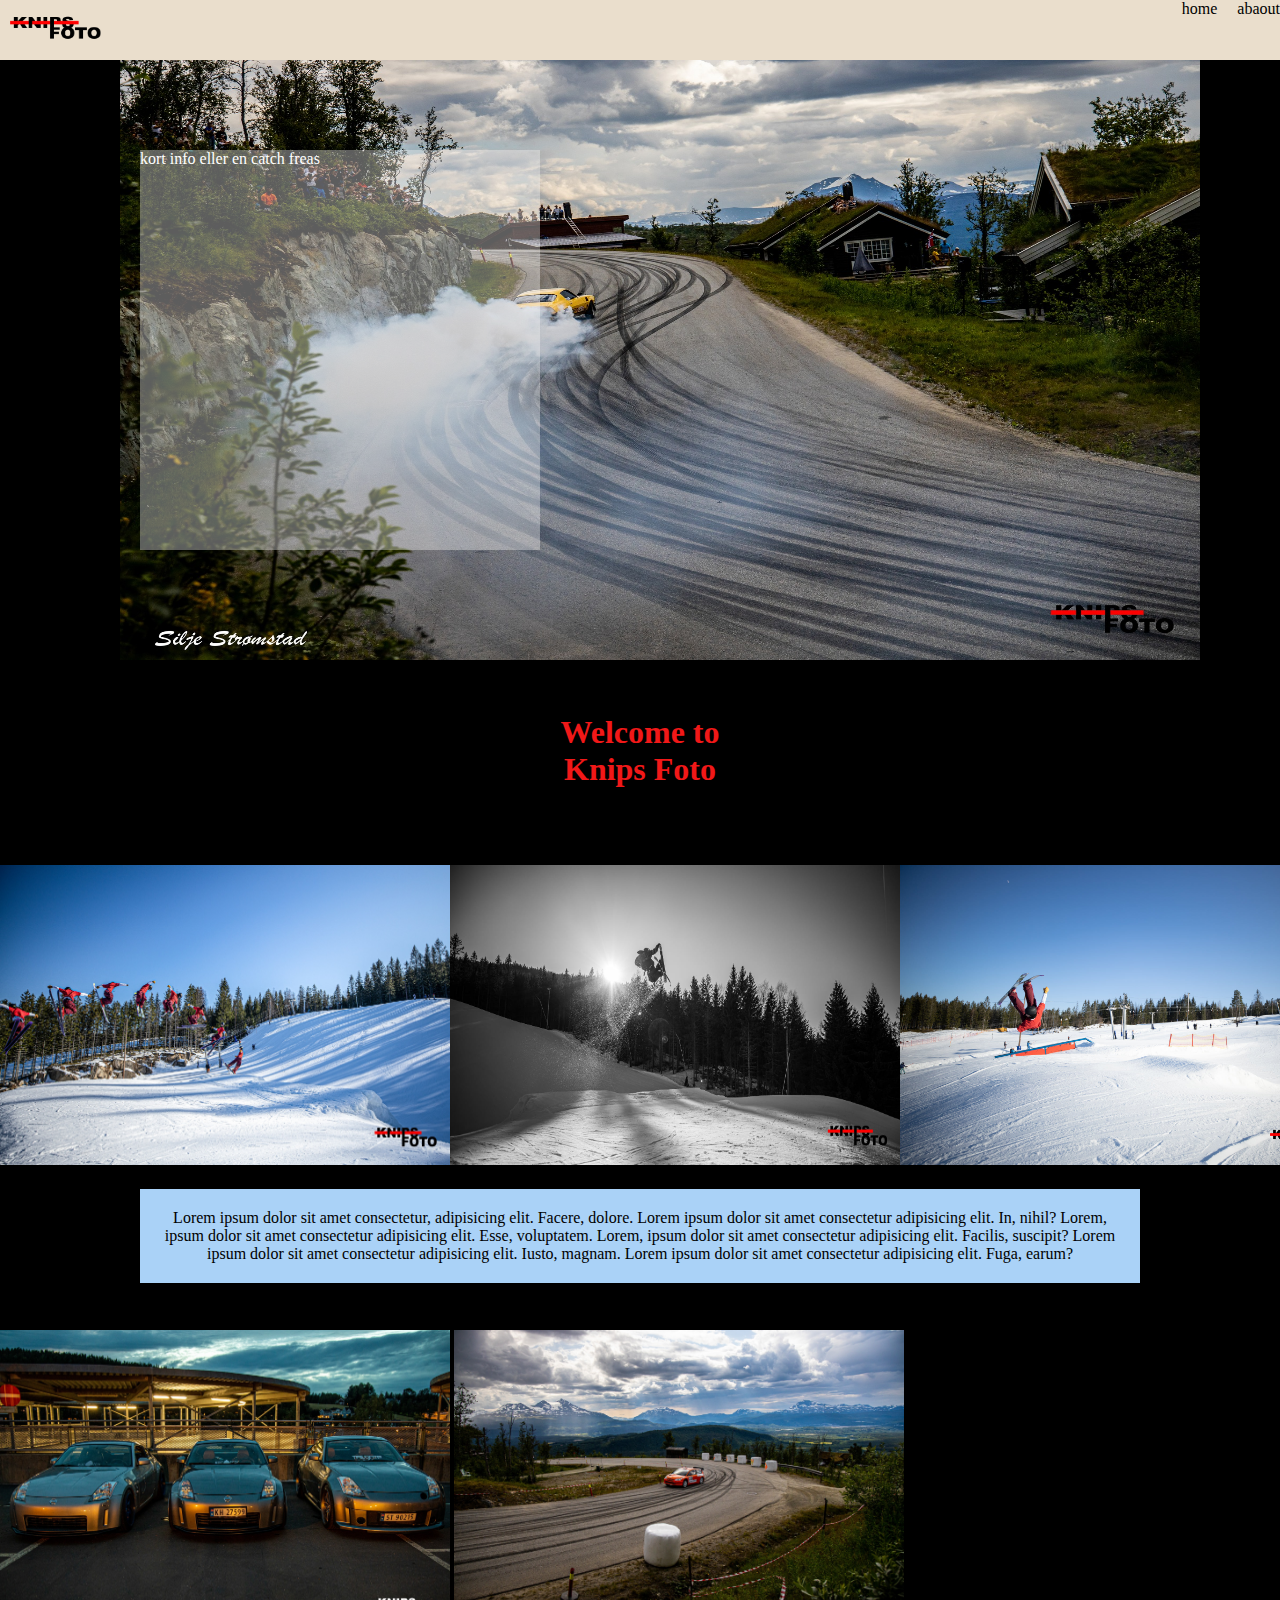
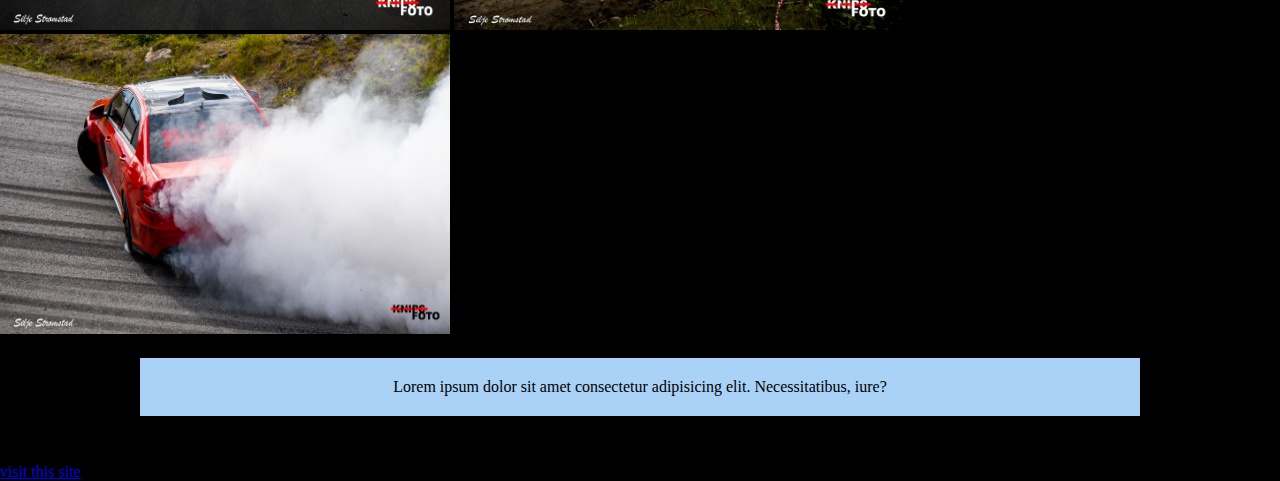
==== commit c79c3d5f: "..." ====
--- a/Index.html
+++ b/Index.html
@@ -42,6 +42,7 @@
         <h2 class="h2"> Varingskollen </h2> 
 
         <section class="flex-container">
+            
                  
                  <div>
                      <img src="./Assets/bildet til nettside 1.jpeg" class="picture1"> 
@@ -52,7 +53,7 @@
                 <div>
                      <img src="./Assets/bildet til nettside 3.jpeg" class="picture3" >
                 </div>
-                
+            </div>
         </section>
 
         <section>
--- a/CSS/Style.css
+++ b/CSS/Style.css
@@ -1,11 +1,38 @@
 body {
-    background-color: #000000;
+    background-color: black;
    
 }
 
 header {
-    background-color: #f7f7e5b5; 
+    background-color: #EADECC; 
+    width: 100%;
+    height: 60px;
+    display: flex;
+    justify-content: space-between;
 }
+
+header ul {
+    list-style: none;
+    display: flex;
+    gap: 20px;
+
+}
+
+header nav ul li {
+    color: rgb(0, 0, 0);
+    transition-property: all;
+    transition-duration: 0,6s;
+    transition-delay: 0,1s;
+
+}
+
+header nav ul li:hover {
+    color: rgb(250, 250, 250);
+    text-decoration: underline;
+}
+
+
+   
 
 
 .first-paragraph {
@@ -15,7 +42,7 @@
     text-align: center;
 }
 
-.h2 {
+.h1 {
     width: 300px;
     padding: 20px;
     margin: 20px auto 20px auto;
@@ -46,11 +73,18 @@
     
 }
 
+.flex-container {
+    display: flex;
+    justify-content: space-between;
+
+
+}
+
 .picture1 { 
     width: 450px;
     height: 300px;
     margin: 0 auto 0 auto 0;
-    display: inline-block;
+    display: inline-flex;
 }
 
 
@@ -58,16 +92,18 @@
     width: 450px;
     height: 300px;
     margin: 0 auto 0 auto;
-    display: inline-block;
+    display: inline-flex;
 }
 
-.picture3 {
+.picture3 {  
     width: 450px;
     height: 300px;
     margin: 0 auto 0 auto;
-    display: inline-block
+    display: inline-flex;
 }
 
+
+    
 .picture4 {
     width: 450px;
     height: 300px;
@@ -110,9 +146,6 @@
 
 }
 
-.header {
-    display: block;
-    position: sticky;
-    top: 10px;
 
-}
+
+
